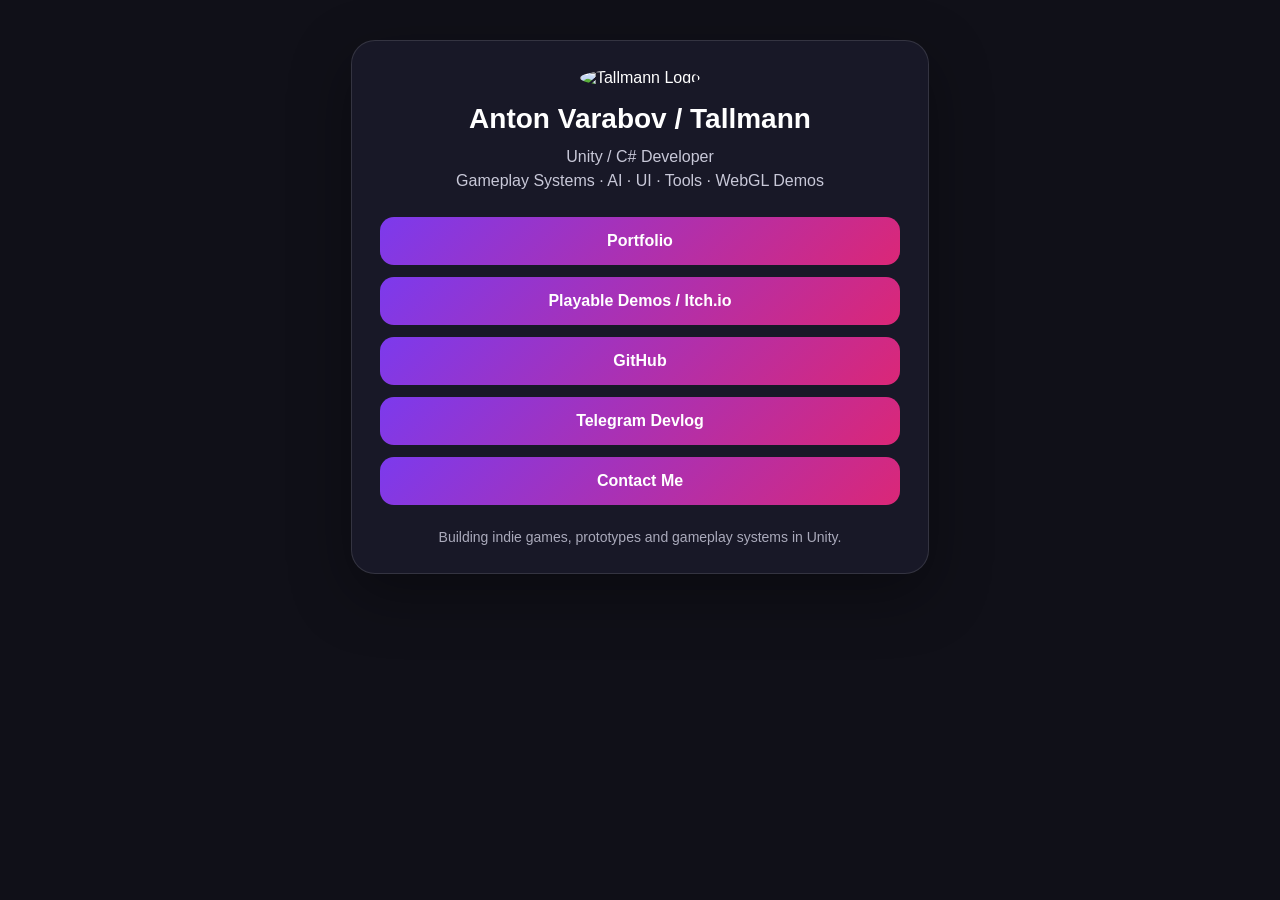
==== meet/index.html @ 21211bce "добавил страницу для знакомства" ====
<!DOCTYPE html>
<html lang="en">
<head>
  <meta charset="UTF-8" />
  <meta name="viewport" content="width=device-width, initial-scale=1.0" />
  <title>Tallmann — Unity / C# Developer</title>

  <style>
    body {
      margin: 0;
      font-family: Arial, sans-serif;
      background: #101018;
      color: #ffffff;
      display: flex;
      justify-content: center;
      padding: 40px 16px;
    }

    .card {
      width: 100%;
      max-width: 520px;
      background: #181827;
      border: 1px solid rgba(255,255,255,0.12);
      border-radius: 24px;
      padding: 28px;
      box-shadow: 0 20px 60px rgba(0,0,0,0.35);
      text-align: center;
    }

    .logo {
      width: 96px;
      height: 96px;
      border-radius: 50%;
      margin-bottom: 16px;
    }

    h1 {
      margin: 0;
      font-size: 28px;
    }

    .subtitle {
      margin: 10px 0 24px;
      color: #c8c8d8;
      line-height: 1.5;
    }

    .links {
      display: grid;
      gap: 12px;
    }

    .link {
      display: block;
      padding: 15px 18px;
      border-radius: 14px;
      background: linear-gradient(135deg, #7c3aed, #db2777);
      color: white;
      text-decoration: none;
      font-weight: bold;
      transition: transform 0.15s ease, opacity 0.15s ease;
    }

    .link:hover {
      transform: translateY(-2px);
      opacity: 0.9;
    }

    .footer {
      margin-top: 24px;
      font-size: 14px;
      color: #aaaabb;
    }
  </style>
</head>

<body>
  <main class="card">
    <img class="logo" src="../assets/images/logo.png" alt="Tallmann Logo" />

    <h1>Anton Varabov / Tallmann</h1>

    <p class="subtitle">
      Unity / C# Developer<br>
      Gameplay Systems · AI · UI · Tools · WebGL Demos
    </p>

    <div class="links">
      <a class="link" href="https://tallmann999.github.io/">Portfolio</a>
      <a class="link" href="https://tallmann.itch.io/">Playable Demos / Itch.io</a>
      <a class="link" href="https://github.com/Tallmann999">GitHub</a>
      <a class="link" href="https://t.me/TMGameDev">Telegram Devlog</a>
      <a class="link" href="https://t.me/Tallmann999">Contact Me</a>
    </div>

    <div class="footer">
      Building indie games, prototypes and gameplay systems in Unity.
    </div>
  </main>
</body>
</html>
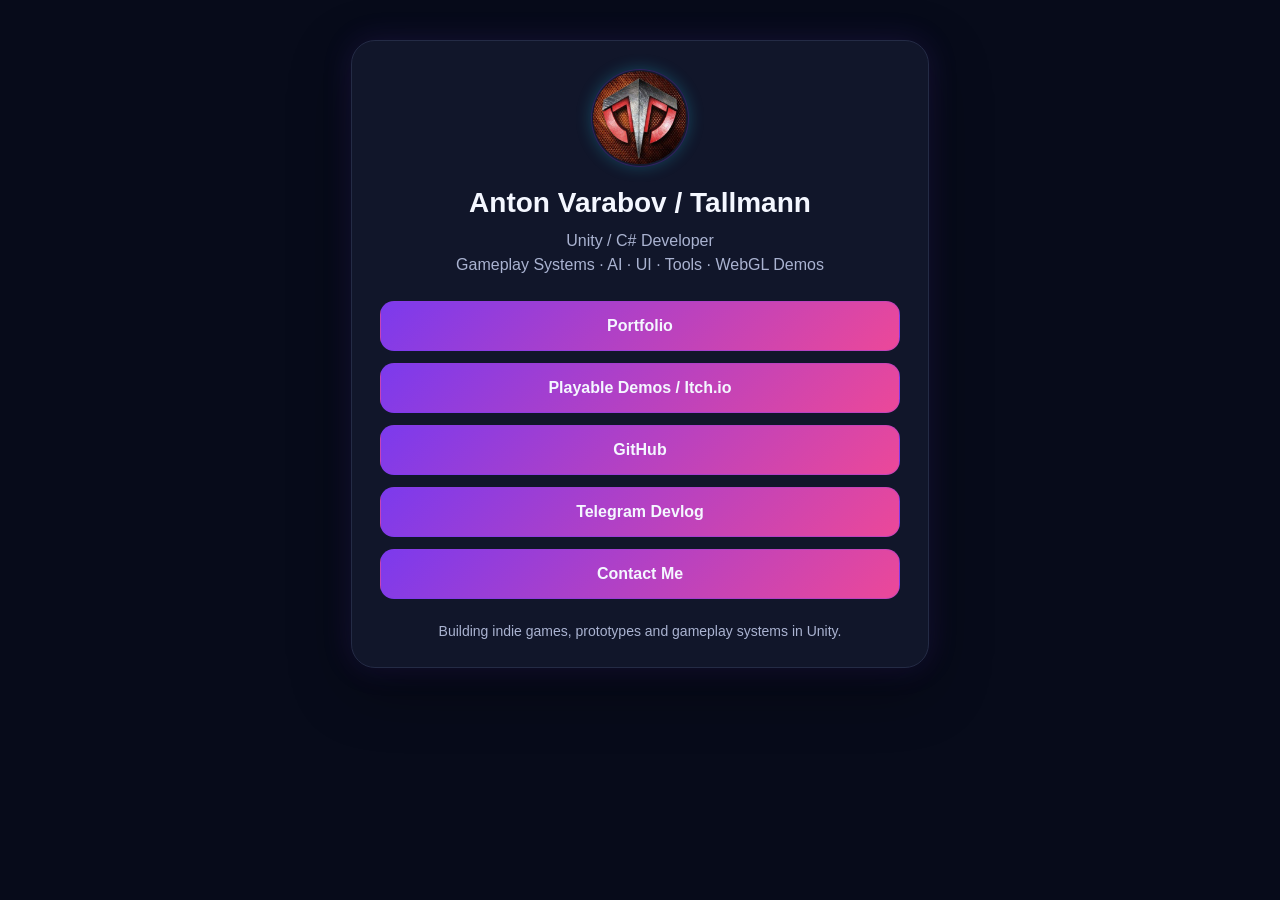
==== commit 6d3193c1: "добавил лого и изменит стиль страницы" ====
--- a/meet/index.html
+++ b/meet/index.html
@@ -9,8 +9,8 @@
     body {
       margin: 0;
       font-family: Arial, sans-serif;
-      background: #101018;
-      color: #ffffff;
+      background: #070B1A;
+      color: #F4F7FF;
       display: flex;
       justify-content: center;
       padding: 40px 16px;
@@ -19,11 +19,11 @@
     .card {
       width: 100%;
       max-width: 520px;
-      background: #181827;
-      border: 1px solid rgba(255,255,255,0.12);
+      background: #11162A;
+      border: 1px solid #242B45;
       border-radius: 24px;
       padding: 28px;
-      box-shadow: 0 20px 60px rgba(0,0,0,0.35);
+      box-shadow: 0 0 30px rgba(124, 58, 237, 0.15), 0 20px 60px rgba(0,0,0,0.35);
       text-align: center;
     }
 
@@ -32,16 +32,21 @@
       height: 96px;
       border-radius: 50%;
       margin-bottom: 16px;
+      object-fit: cover;
+      border: 1px solid rgba(124, 58, 237, 0.25);
+      box-shadow: 0 0 15px rgba(34, 211, 238, 0.25);
+      background: rgba(255,255,255,0.02);
     }
 
     h1 {
       margin: 0;
       font-size: 28px;
+      color: #F4F7FF;
     }
 
     .subtitle {
       margin: 10px 0 24px;
-      color: #c8c8d8;
+      color: #AAB3D1;
       line-height: 1.5;
     }
 
@@ -54,22 +59,24 @@
       display: block;
       padding: 15px 18px;
       border-radius: 14px;
-      background: linear-gradient(135deg, #7c3aed, #db2777);
-      color: white;
+      background: linear-gradient(135deg, #7C3AED, #EC4899);
+      color: #F4F7FF;
       text-decoration: none;
       font-weight: bold;
-      transition: transform 0.15s ease, opacity 0.15s ease;
+      transition: transform 0.15s ease, box-shadow 0.15s ease, opacity 0.15s ease;
+      border: 1px solid rgba(124, 58, 237, 0.3);
     }
 
     .link:hover {
       transform: translateY(-2px);
-      opacity: 0.9;
+      box-shadow: 0 0 20px rgba(124, 58, 237, 0.5), 0 0 40px rgba(34, 211, 238, 0.2);
+      opacity: 1;
     }
 
     .footer {
       margin-top: 24px;
       font-size: 14px;
-      color: #aaaabb;
+      color: #AAB3D1;
     }
   </style>
 </head>
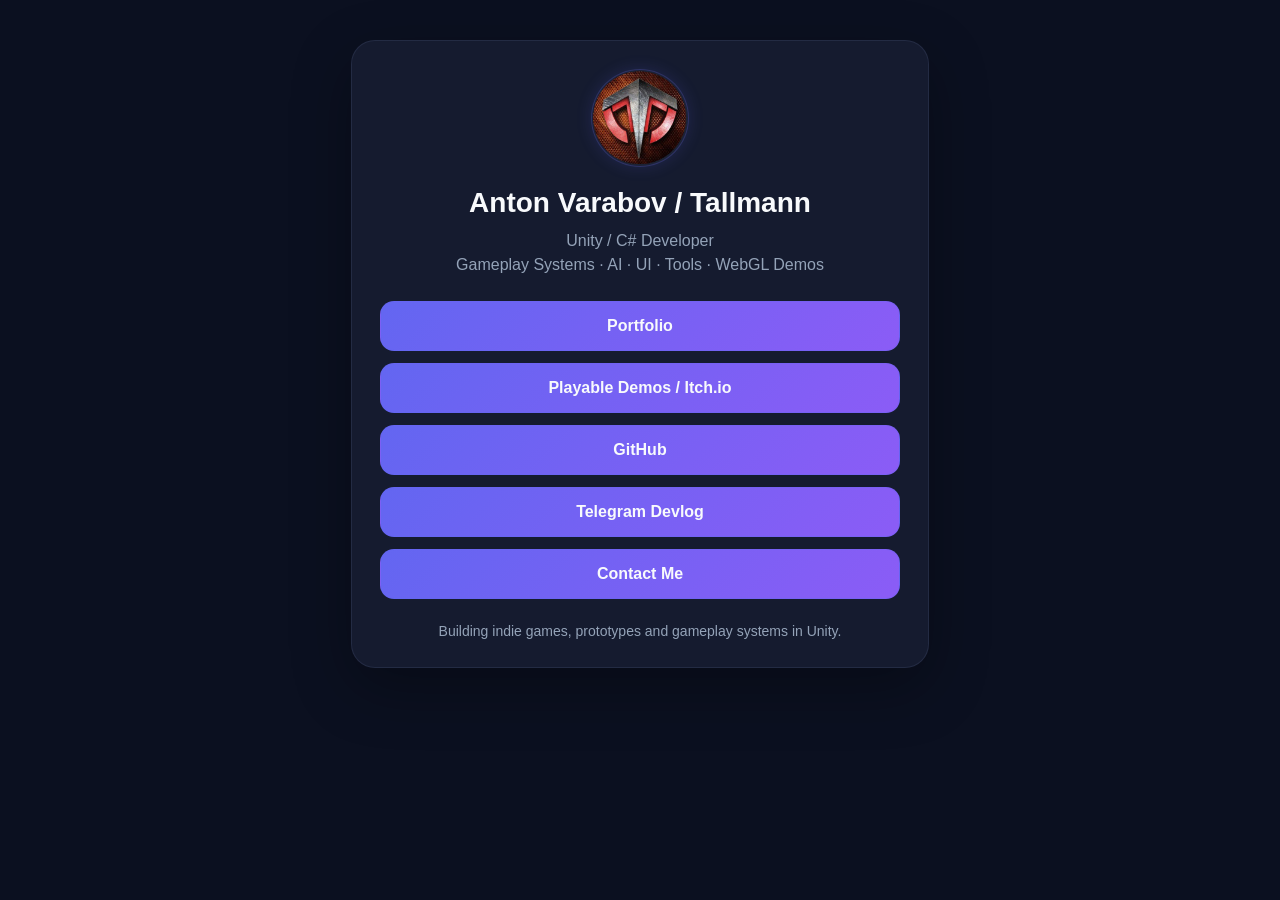
==== commit b728c5b9: "новый стиль" ====
--- a/meet/index.html
+++ b/meet/index.html
@@ -9,8 +9,8 @@
     body {
       margin: 0;
       font-family: Arial, sans-serif;
-      background: #070B1A;
-      color: #F4F7FF;
+      background: #0B1020;
+      color: #F8FAFC;
       display: flex;
       justify-content: center;
       padding: 40px 16px;
@@ -19,11 +19,11 @@
     .card {
       width: 100%;
       max-width: 520px;
-      background: #11162A;
-      border: 1px solid #242B45;
+      background: #151B2F;
+      border: 1px solid rgba(143, 155, 212, 0.12);
       border-radius: 24px;
       padding: 28px;
-      box-shadow: 0 0 30px rgba(124, 58, 237, 0.15), 0 20px 60px rgba(0,0,0,0.35);
+      box-shadow: 0 20px 60px rgba(0, 0, 0, 0.3);
       text-align: center;
     }
 
@@ -33,20 +33,20 @@
       border-radius: 50%;
       margin-bottom: 16px;
       object-fit: cover;
-      border: 1px solid rgba(124, 58, 237, 0.25);
-      box-shadow: 0 0 15px rgba(34, 211, 238, 0.25);
-      background: rgba(255,255,255,0.02);
+      border: 1px solid rgba(99, 102, 241, 0.25);
+      box-shadow: 0 0 16px rgba(99, 102, 241, 0.16);
+      background: rgba(255,255,255,0.03);
     }
 
     h1 {
       margin: 0;
       font-size: 28px;
-      color: #F4F7FF;
+      color: #F8FAFC;
     }
 
     .subtitle {
       margin: 10px 0 24px;
-      color: #AAB3D1;
+      color: #94A3B8;
       line-height: 1.5;
     }
 
@@ -59,24 +59,25 @@
       display: block;
       padding: 15px 18px;
       border-radius: 14px;
-      background: linear-gradient(135deg, #7C3AED, #EC4899);
-      color: #F4F7FF;
+      background: linear-gradient(135deg, #6366F1, #8B5CF6);
+      color: #F8FAFC;
       text-decoration: none;
       font-weight: bold;
       transition: transform 0.15s ease, box-shadow 0.15s ease, opacity 0.15s ease;
-      border: 1px solid rgba(124, 58, 237, 0.3);
+      border: 1px solid rgba(99, 102, 241, 0.35);
     }
 
     .link:hover {
       transform: translateY(-2px);
-      box-shadow: 0 0 20px rgba(124, 58, 237, 0.5), 0 0 40px rgba(34, 211, 238, 0.2);
+      box-shadow: 0 0 18px rgba(6, 182, 212, 0.35);
       opacity: 1;
+      background: linear-gradient(135deg, #6366F1, #06B6D4);
     }
 
     .footer {
       margin-top: 24px;
       font-size: 14px;
-      color: #AAB3D1;
+      color: #94A3B8;
     }
   </style>
 </head>
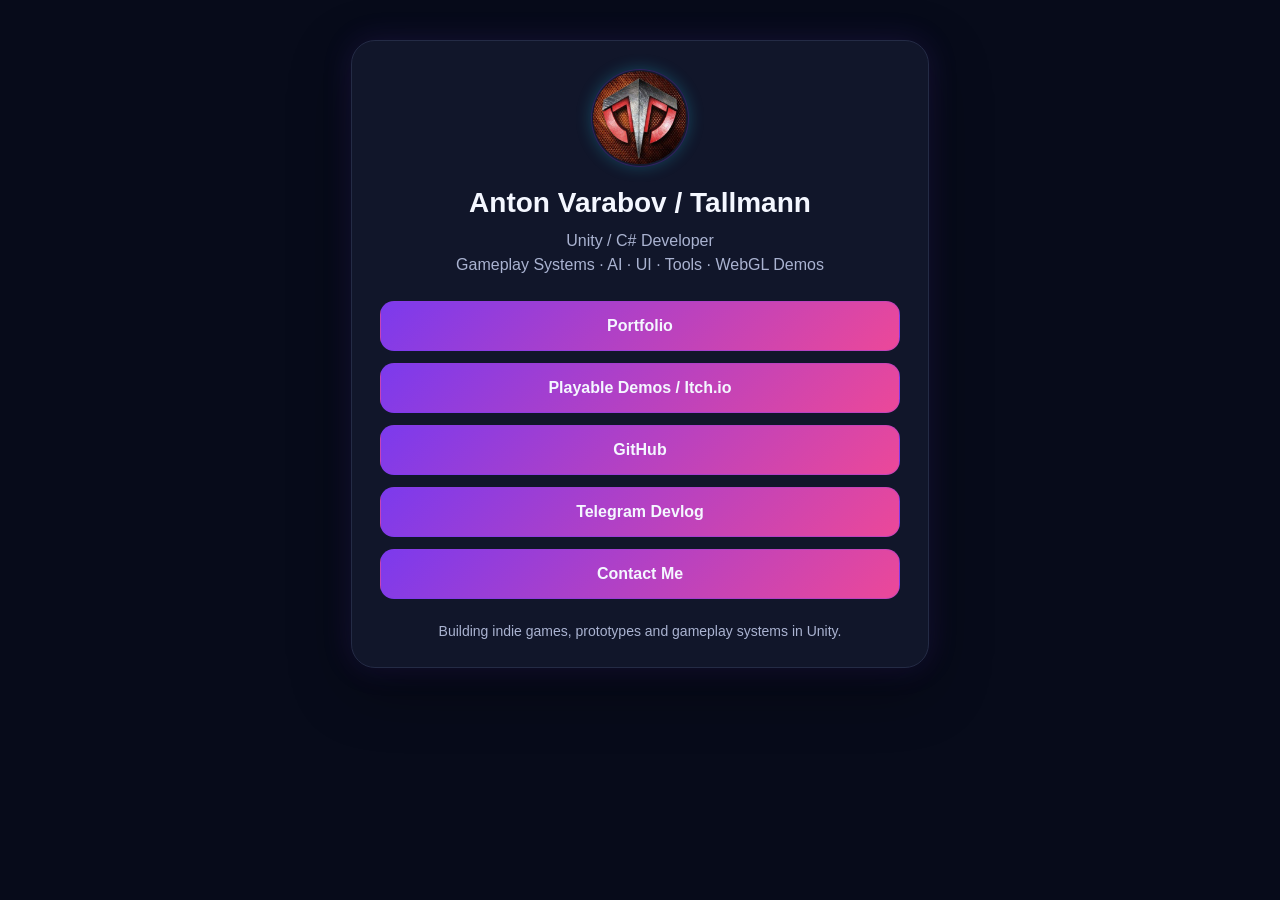
==== commit 2639bd30: "откат на шаг назад" ====
--- a/meet/index.html
+++ b/meet/index.html
@@ -9,8 +9,8 @@
     body {
       margin: 0;
       font-family: Arial, sans-serif;
-      background: #0B1020;
-      color: #F8FAFC;
+      background: #070B1A;
+      color: #F4F7FF;
       display: flex;
       justify-content: center;
       padding: 40px 16px;
@@ -19,11 +19,11 @@
     .card {
       width: 100%;
       max-width: 520px;
-      background: #151B2F;
-      border: 1px solid rgba(143, 155, 212, 0.12);
+      background: #11162A;
+      border: 1px solid #242B45;
       border-radius: 24px;
       padding: 28px;
-      box-shadow: 0 20px 60px rgba(0, 0, 0, 0.3);
+      box-shadow: 0 0 30px rgba(124, 58, 237, 0.15), 0 20px 60px rgba(0,0,0,0.35);
       text-align: center;
     }
 
@@ -33,20 +33,20 @@
       border-radius: 50%;
       margin-bottom: 16px;
       object-fit: cover;
-      border: 1px solid rgba(99, 102, 241, 0.25);
-      box-shadow: 0 0 16px rgba(99, 102, 241, 0.16);
-      background: rgba(255,255,255,0.03);
+      border: 1px solid rgba(124, 58, 237, 0.25);
+      box-shadow: 0 0 15px rgba(34, 211, 238, 0.25);
+      background: rgba(255,255,255,0.02);
     }
 
     h1 {
       margin: 0;
       font-size: 28px;
-      color: #F8FAFC;
+      color: #F4F7FF;
     }
 
     .subtitle {
       margin: 10px 0 24px;
-      color: #94A3B8;
+      color: #AAB3D1;
       line-height: 1.5;
     }
 
@@ -59,25 +59,24 @@
       display: block;
       padding: 15px 18px;
       border-radius: 14px;
-      background: linear-gradient(135deg, #6366F1, #8B5CF6);
-      color: #F8FAFC;
+      background: linear-gradient(135deg, #7C3AED, #EC4899);
+      color: #F4F7FF;
       text-decoration: none;
       font-weight: bold;
       transition: transform 0.15s ease, box-shadow 0.15s ease, opacity 0.15s ease;
-      border: 1px solid rgba(99, 102, 241, 0.35);
+      border: 1px solid rgba(124, 58, 237, 0.3);
     }
 
     .link:hover {
       transform: translateY(-2px);
-      box-shadow: 0 0 18px rgba(6, 182, 212, 0.35);
+      box-shadow: 0 0 20px rgba(124, 58, 237, 0.5), 0 0 40px rgba(34, 211, 238, 0.2);
       opacity: 1;
-      background: linear-gradient(135deg, #6366F1, #06B6D4);
     }
 
     .footer {
       margin-top: 24px;
       font-size: 14px;
-      color: #94A3B8;
+      color: #AAB3D1;
     }
   </style>
 </head>
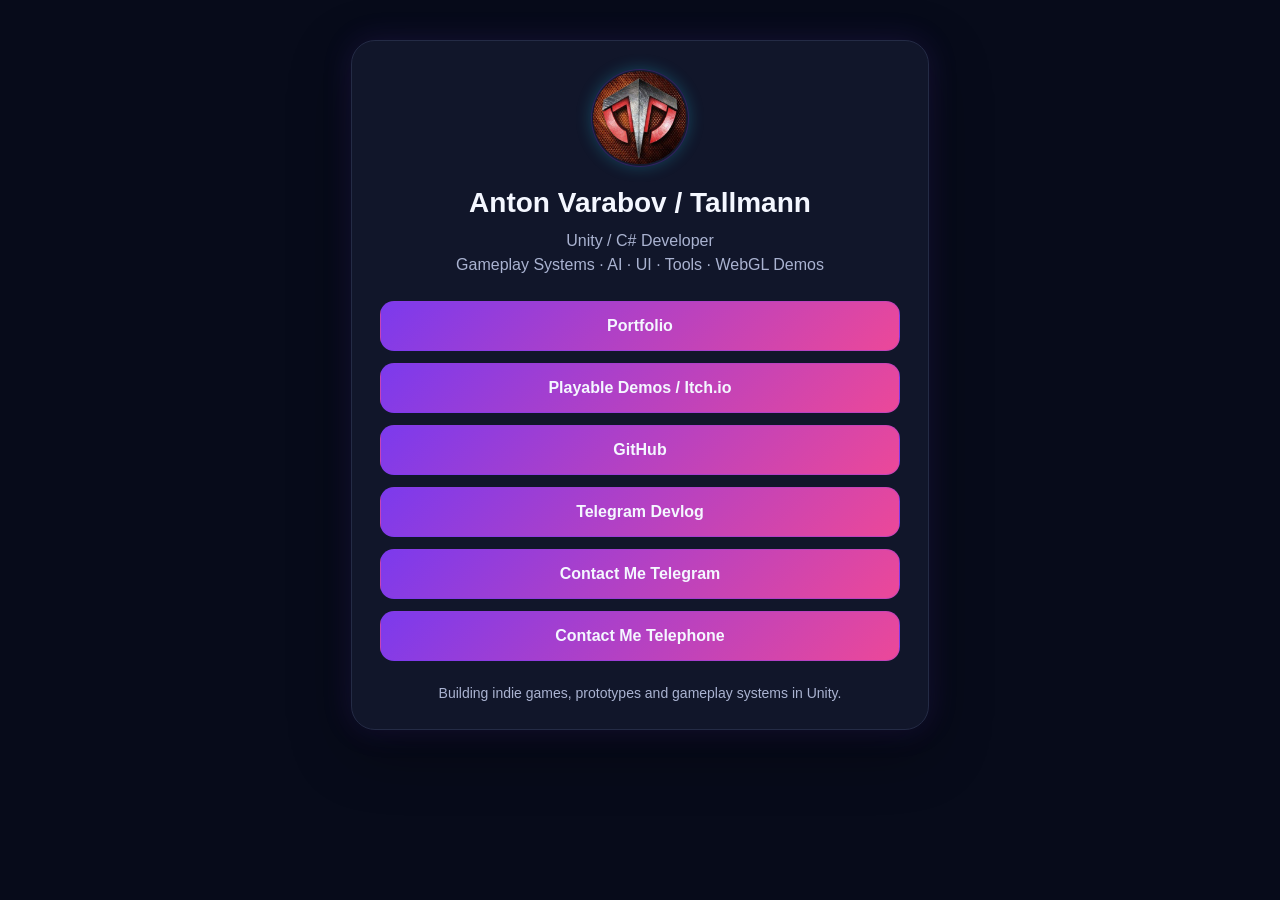
==== commit 869c90fb: "Добавил вкладку телефона" ====
--- a/meet/index.html
+++ b/meet/index.html
@@ -97,7 +97,8 @@
       <a class="link" href="https://tallmann.itch.io/">Playable Demos / Itch.io</a>
       <a class="link" href="https://github.com/Tallmann999">GitHub</a>
       <a class="link" href="https://t.me/TMGameDev">Telegram Devlog</a>
-      <a class="link" href="https://t.me/Tallmann999">Contact Me</a>
+      <a class="link" href="https://t.me/Tallmann999">Contact Me Telegram</a>
+      <a class="link" href="tel:+79263762374">Contact Me Telephone</a>
     </div>
 
     <div class="footer">
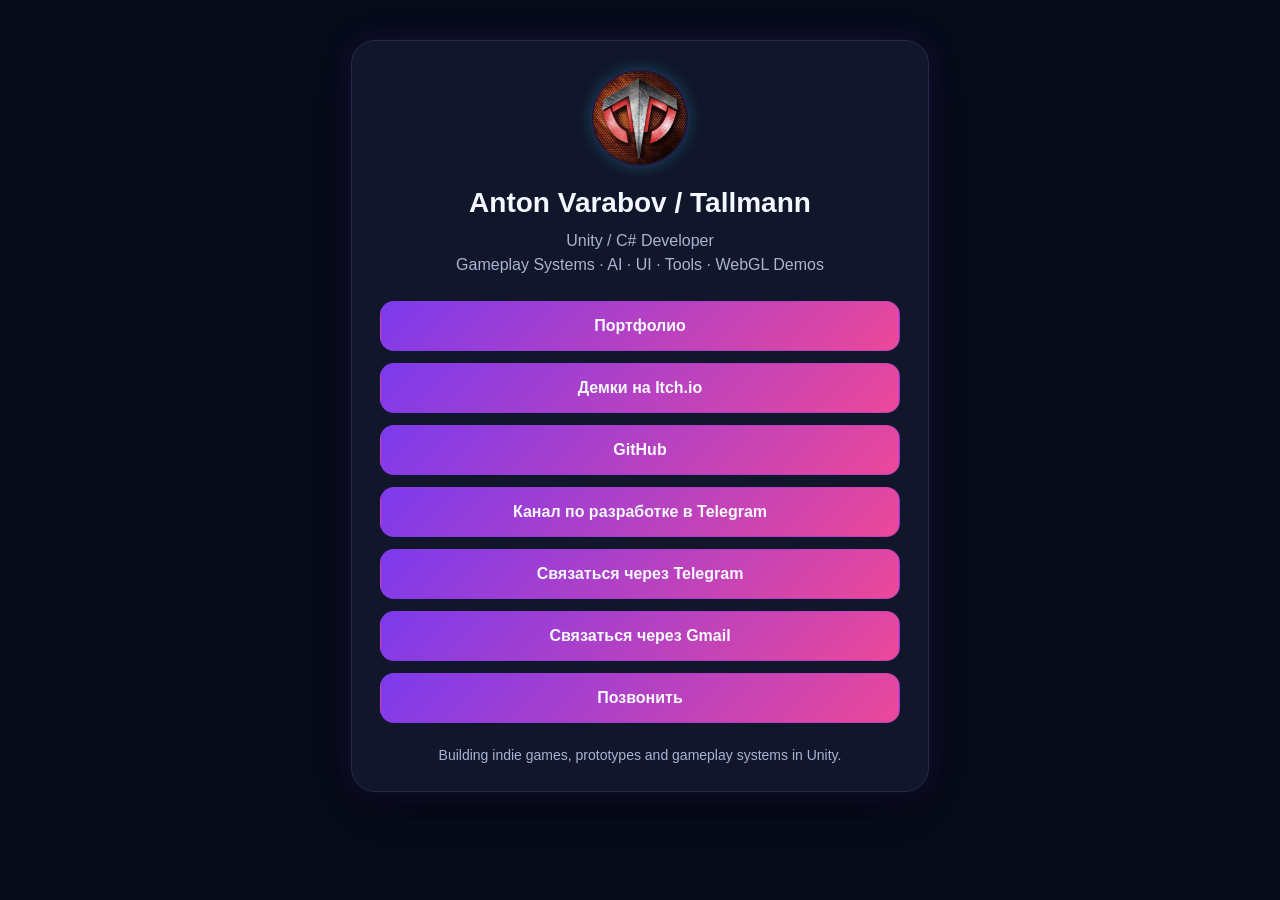
==== commit 4c03d695: "русифицировал кнопки" ====
--- a/meet/index.html
+++ b/meet/index.html
@@ -93,12 +93,13 @@
     </p>
 
     <div class="links">
-      <a class="link" href="https://tallmann999.github.io/">Portfolio</a>
-      <a class="link" href="https://tallmann.itch.io/">Playable Demos / Itch.io</a>
+      <a class="link" href="https://tallmann999.github.io/">Портфолио</a>
+      <a class="link" href="https://tallmann.itch.io/">Демки на Itch.io</a>
       <a class="link" href="https://github.com/Tallmann999">GitHub</a>
-      <a class="link" href="https://t.me/TMGameDev">Telegram Devlog</a>
-      <a class="link" href="https://t.me/Tallmann999">Contact Me Telegram</a>
-      <a class="link" href="tel:+79263762374">Contact Me Telephone</a>
+      <a class="link" href="https://t.me/TMGameDev">Канал по разработке в Telegram</a>
+      <a class="link" href="https://t.me/Tallmann999">Связаться через Telegram</a>
+      <a class="link" href="mailto:yourmail@gmail.com">Связаться через Gmail</a>
+      <a class="link" href="tel:+79263762374">Позвонить</a>
     </div>
 
     <div class="footer">
